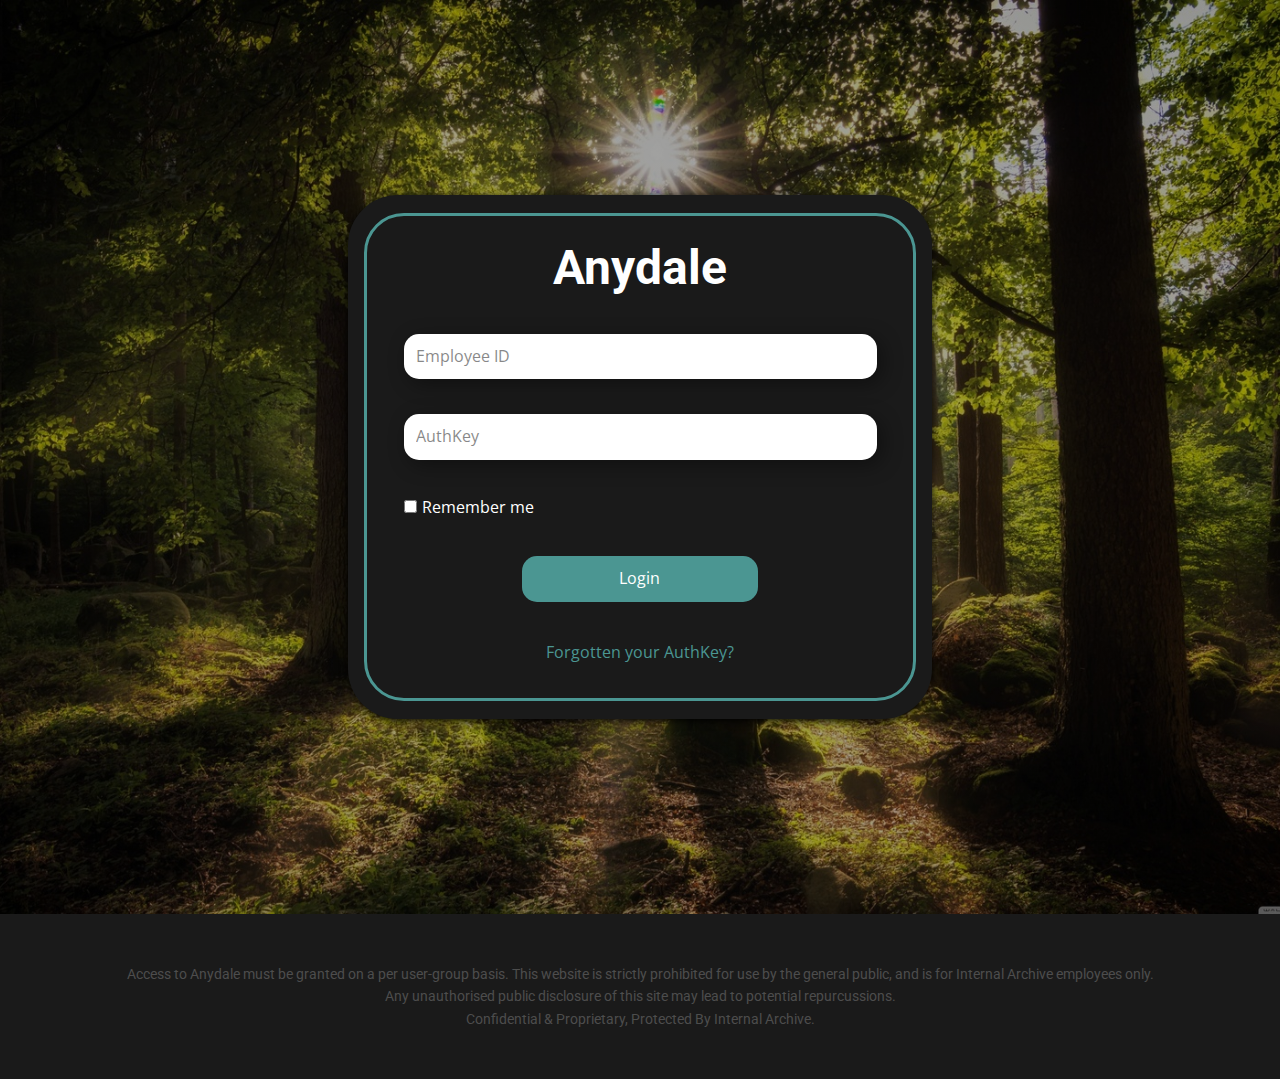
==== login.html @ beb3ebff "1st" ====
<!DOCTYPE html>
<html style="font-size: 16px;">
  <head>
    <meta name="viewport" content="width=device-width, initial-scale=1.0">
    <meta charset="utf-8">
    <meta name="keywords" content="ra1ncloud exploit, RCE Demo">
    <meta name="description" content="">
    <meta name="page_type" content="np-template-header-footer-from-plugin">
    <title>login</title>
    <link rel="stylesheet" href="nicepage.css" media="screen">
<link rel="stylesheet" href="login.css" media="screen">
    <script class="u-script" type="text/javascript" src="jquery.js" defer=""></script>
    <script class="u-script" type="text/javascript" src="nicepage.js" defer=""></script>
    <meta name="generator" content="Nicepage 3.28.7, nicepage.com">
    <link rel="icon" href="images/favicon.png">
    <link id="u-theme-google-font" rel="stylesheet" href="https://fonts.googleapis.com/css?family=Roboto:100,100i,300,300i,400,400i,500,500i,700,700i,900,900i|Open+Sans:300,300i,400,400i,600,600i,700,700i,800,800i">
    
    
    <script type="application/ld+json">{
		"@context": "http://schema.org",
		"@type": "Organization",
		"name": "ra1ncloudremote"
}</script>
    <meta name="theme-color" content="#000000">
    <meta property="og:title" content="login">
    <meta property="og:description" content="">
    <meta property="og:type" content="website">
  </head>
  <body class="u-body">
    <section class="u-align-center u-clearfix u-image u-shading u-section-1" id="sec-6bde" data-image-width="5120" data-image-height="3200">
      <div class="u-clearfix u-sheet u-valign-middle u-sheet-1">
        <div class="u-container-style u-grey-90 u-group u-radius-50 u-shape-round u-group-1">
          <div class="u-container-layout u-container-layout-1">
            <div class="u-border-3 u-border-custom-color-1 u-expanded-width u-radius-40 u-shape u-shape-round u-shape-1"></div>
            <h3 class="u-align-center u-text u-text-default u-text-1">Anydale</h3>
            <div class="u-form u-login-control u-form-1">
              <form action="#" method="POST" class="u-clearfix u-form-custom-backend u-form-spacing-35 u-form-vertical u-inner-form" source="custom" name="form-2" style="padding: 10px;">
                <div class="u-form-group u-form-name">
                  <label for="username-708d" class="u-form-control-hidden u-label"></label>
                  <input type="text" placeholder="Employee ID" id="username-708d" name="username" class="u-input u-input-rectangle u-radius-15 u-white u-input-1" required="">
                </div>
                <div class="u-form-group u-form-password">
                  <label for="password-708d" class="u-form-control-hidden u-label"></label>
                  <input type="text" placeholder="AuthKey" id="password-708d" name="password" class="u-input u-input-rectangle u-radius-15 u-white u-input-2" required="">
                </div>
                <div class="u-form-checkbox u-form-group">
                  <input type="checkbox" id="checkbox-708d" name="remember" value="On">
                  <label for="checkbox-708d" class="u-label">Remember me</label>
                </div>
                <div class="u-align-center u-form-group u-form-submit">
                  <a href="#" class="u-border-none u-btn u-btn-round u-btn-submit u-button-style u-custom-color-1 u-radius-15 u-text-body-alt-color u-btn-1">Login</a>
                  <input type="submit" value="submit" class="u-form-control-hidden">
                </div>
                <input type="hidden" value="" name="recaptchaResponse">
              </form>
            </div>
            <a href="" class="u-border-1 u-border-active-palette-2-base u-border-hover-palette-1-base u-btn u-button-style u-login-control u-login-forgot-password u-none u-text-custom-color-1 u-btn-2">Forgotten your AuthKey?</a>
          </div>
        </div>
      </div>
    </section>
    
    
    <footer class="u-align-center u-clearfix u-footer u-grey-90 u-footer" id="sec-fe4a"><div class="u-clearfix u-sheet u-sheet-1">
        <p class="u-custom-font u-heading-font u-small-text u-text u-text-grey-70 u-text-variant u-text-1">Access to Anydale must be granted on a per user-group basis. ​This website is strictly prohibited for use by the general public, and is for Internal Archive employees only.<br>Any unauthorised public disclosure of this site may lead to potential repurcussions.<br>Confidential &amp; Proprietary, Protected By Internal Archive.
        </p>
      </div></footer>
  </body>
</html>
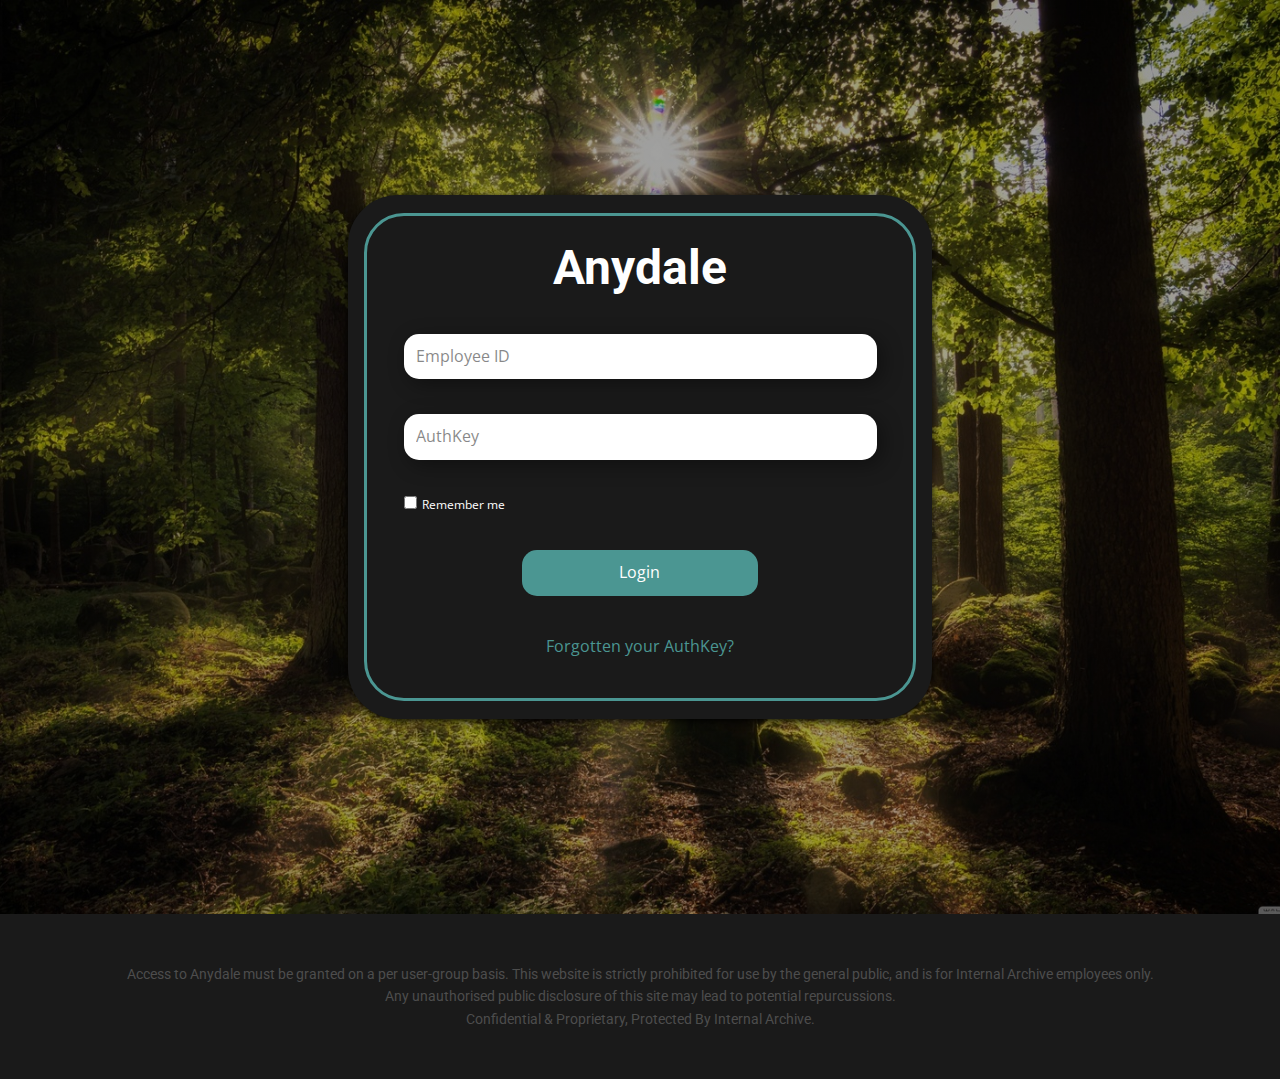
==== commit 871a7af0: "2nd" ====
--- a/login.html
+++ b/login.html
@@ -29,23 +29,23 @@
   <body class="u-body">
     <section class="u-align-center u-clearfix u-image u-shading u-section-1" id="sec-6bde" data-image-width="5120" data-image-height="3200">
       <div class="u-clearfix u-sheet u-valign-middle u-sheet-1">
-        <div class="u-container-style u-grey-90 u-group u-radius-50 u-shape-round u-group-1">
+        <div class="u-container-style u-expanded-width-xs u-grey-90 u-group u-radius-50 u-shape-round u-group-1">
           <div class="u-container-layout u-container-layout-1">
             <div class="u-border-3 u-border-custom-color-1 u-expanded-width u-radius-40 u-shape u-shape-round u-shape-1"></div>
             <h3 class="u-align-center u-text u-text-default u-text-1">Anydale</h3>
             <div class="u-form u-login-control u-form-1">
               <form action="#" method="POST" class="u-clearfix u-form-custom-backend u-form-spacing-35 u-form-vertical u-inner-form" source="custom" name="form-2" style="padding: 10px;">
                 <div class="u-form-group u-form-name">
-                  <label for="username-708d" class="u-form-control-hidden u-label"></label>
+                  <label for="username-708d" class="u-form-control-hidden u-label u-label-1"></label>
                   <input type="text" placeholder="Employee ID" id="username-708d" name="username" class="u-input u-input-rectangle u-radius-15 u-white u-input-1" required="">
                 </div>
                 <div class="u-form-group u-form-password">
-                  <label for="password-708d" class="u-form-control-hidden u-label"></label>
+                  <label for="password-708d" class="u-form-control-hidden u-label u-label-2"></label>
                   <input type="text" placeholder="AuthKey" id="password-708d" name="password" class="u-input u-input-rectangle u-radius-15 u-white u-input-2" required="">
                 </div>
                 <div class="u-form-checkbox u-form-group">
                   <input type="checkbox" id="checkbox-708d" name="remember" value="On">
-                  <label for="checkbox-708d" class="u-label">Remember me</label>
+                  <label for="checkbox-708d" class="u-label u-label-3">Remember me</label>
                 </div>
                 <div class="u-align-center u-form-group u-form-submit">
                   <a href="#" class="u-border-none u-btn u-btn-round u-btn-submit u-button-style u-custom-color-1 u-radius-15 u-text-body-alt-color u-btn-1">Login</a>
--- a/nicepage.css
+++ b/nicepage.css
@@ -35552,20 +35552,16 @@
 }
 @media (max-width: 1199px) {
   .u-footer .u-sheet-1 {
-    min-height: 99px;
+    min-height: 186px;
   }
 
   .u-footer .u-text-1 {
-    width: 417px;
+    width: auto;
     margin-left: 0;
     margin-right: 0;
   }
 }
-@media (max-width: 991px) {
-  .u-footer .u-sheet-1 {
-    min-height: 76px;
-  }
-}
+
 @media (max-width: 767px) {
   .u-footer .u-sheet-1 {
     min-height: 57px;
@@ -35577,7 +35573,6 @@
   }
 
   .u-footer .u-text-1 {
-    width: auto;
     margin-top: 34px;
     margin-bottom: 34px;
   }
--- a/login.css
+++ b/login.css
@@ -35,25 +35,41 @@
   margin: 27px auto 0;
 }
 
+.u-section-1 .u-label-1 {
+  font-size: 0.75rem;
+}
+
 .u-section-1 .u-input-1 {
   background-image: none;
   box-shadow: 5px 5px 20px 0 rgba(0,0,0,0.4);
+  font-size: 1rem;
+}
+
+.u-section-1 .u-label-2 {
+  font-size: 0.75rem;
 }
 
 .u-section-1 .u-input-2 {
   background-image: none;
   box-shadow: 5px 5px 20px 0 rgba(0,0,0,0.4);
+  font-size: 1rem;
+}
+
+.u-section-1 .u-label-3 {
+  font-size: 0.75rem;
 }
 
 .u-section-1 .u-btn-1 {
   width: 50%;
   background-image: none;
   border-style: none;
+  font-size: 1rem;
   padding: 10px 31px 10px 29px;
 }
 
 .u-section-1 .u-btn-2 {
   border-style: none none solid;
+  font-size: 1rem;
   margin: 27px auto 0;
   padding: 0;
 }
@@ -100,25 +116,52 @@
 
 @media (max-width: 575px) {
   .u-section-1 .u-sheet-1 {
-    min-height: 273px;
+    min-height: 684px;
   }
 
   .u-section-1 .u-group-1 {
-    width: 340px;
+    min-height: 464px;
+    margin-right: initial;
+    margin-left: initial;
+    width: auto;
+  }
+
+  .u-section-1 .u-container-layout-1 {
+    padding-top: 8px;
+    padding-bottom: 8px;
   }
 
   .u-section-1 .u-shape-1 {
-    margin-top: -29px;
+    height: 438px;
+    margin-top: 5px;
     margin-right: initial;
     margin-left: initial;
   }
 
   .u-section-1 .u-text-1 {
-    font-size: 1.5rem;
-    margin-top: -432px;
+    font-size: 2.25rem;
+    margin-top: -406px;
   }
 
   .u-section-1 .u-form-1 {
-    width: 320px;
+    width: 300px;
+    margin-top: 26px;
+  }
+
+  .u-section-1 .u-input-1 {
+    font-size: 0.75rem;
+  }
+
+  .u-section-1 .u-input-2 {
+    font-size: 0.75rem;
+  }
+
+  .u-section-1 .u-btn-1 {
+    font-size: 0.75rem;
+  }
+
+  .u-section-1 .u-btn-2 {
+    font-size: 0.75rem;
+    margin-top: 22px;
   }
 }